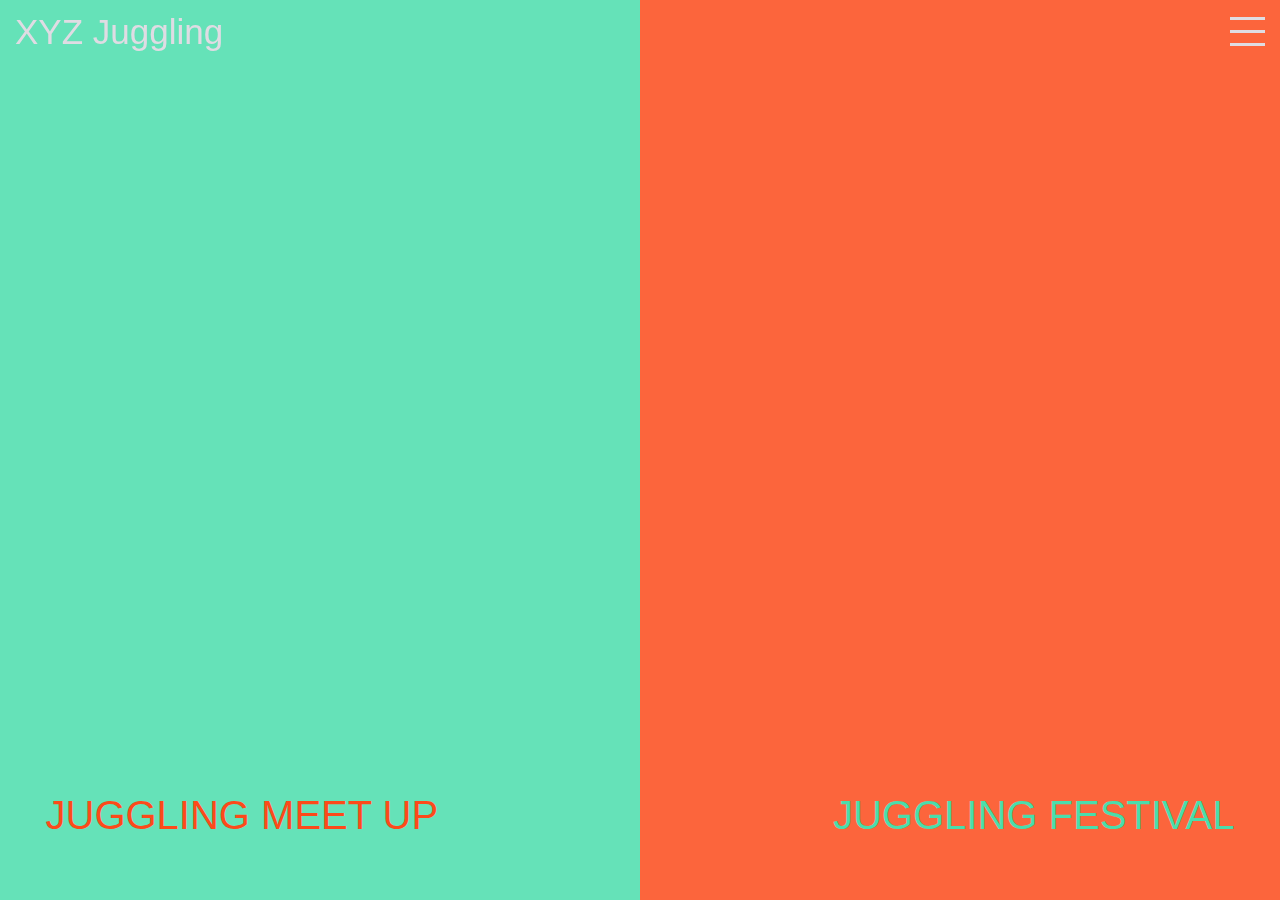
==== index.html @ 4f813a65 "Landing page with the beginnings of the nav slide bar.  Need to fix the animation to get the nav bar" ====
<!DOCTYPE html>
<html lang='en'>
<head>
  <meta charset="utf-8">
  <meta name="viewport" content="width=device-width, initial-scale=1">
  <!-- Latest compiled and minified CSS -->
<link rel="stylesheet" href="https://maxcdn.bootstrapcdn.com/bootstrap/3.3.7/css/bootstrap.min.css">

<!-- jQuery library -->
<script src="https://ajax.googleapis.com/ajax/libs/jquery/3.2.1/jquery.min.js"></script>

<!-- Latest compiled JavaScript -->
<script src="https://maxcdn.bootstrapcdn.com/bootstrap/3.3.7/js/bootstrap.min.js"></script>

<!-- jquery CDN google -->
<script src="https://ajax.googleapis.com/ajax/libs/jquery/3.2.1/jquery.min.js"></script>

<!-- JS -->
<script src="juggle.js"></script>

<!-- Style Sheet -->
<link rel="stylesheet" href="juggle.css">

</head>
<body id="landing">
  <!--NAV -->
  <nav class="push">
    <ul>
      <li>
        <a href="#">
        <h1>Juggling Meet Up</h1></a>
        <p>Weekly Meet Up</p>
      </li>
      <li>
        <a href="#">
        <h1>Juggling Festival</h1></a>
        <p>Yearly Festival</p>
      </li>
      <li>
        <a href="#">
        <h1>About</h1></a>
      </li>
      <li>
        <a href="#">
        <h1>Media</h1>
        </a>
      </li>
      <li>
        <a href="#">
        <h1>Contact</h1></a>
      </li>
    </ul>
  </nav>
  <header class="head">
    <div class="bar"></div>
      <div class="container-fluid">
        <p class="logo">XYZ Juggling</p>
        <div class="icon-menu">
          <span></span>
          <span></span>
          <span></span>
        </div>
      </div>
    </div>
  </header>

<section>
<div class="container-fluid">
  <div class="row">
    <div id="LPanel" class="col-xs-6 tealO vh">
      <h1 id="enterA">Juggling Meet Up</<h1>
    </div>
    <div id="RPanel" class="col-xs-6 orangeO vh">
      <h1 id="enterB">Juggling Festival</h1>
    </div>
  </div>
</div>
</section>

</body>
</html>
---- juggle.css ----
#landing{
  background: url("tossLWeb.jpg") no-repeat center fixed;
}

/* class codes */
.tealO{
  background: rgba(74,221,172, 0.85);
}

.orangeO{
  background: rgba(252,74,26, 0.85);
}

.vh{
  height: 100vh;
}

/*MOBILE FIRST WITH BOOTSTRAP*/

/* NAV */
.push{
  float: right;
    width: 80%;
    height: 100vh;

}

ul{
  list-style-type: none;
}

ul li{
  border: 1px solid #dfdce3;
  background: white;

}

h1{
  margin: 0 5%;
  text-transform: uppercase;
}

ul li p{
  font-size: 18px;
  margin: 0 0 5% 5%;
  color: gray;
}

ul li a{
  text-decoration: none;
  color: black;
  text-transform: capitalize;
  margin: 1%;
  padding: 20px;
}

ul li:last-child{
  height: 100vh;
}

@media screen and (min-width: 480px){
  .push{
    width: 40%;
  }
}

/*HEADER*/
.head{
  background: transparent;
  position: fixed;
  z-index: 1000;
  width: 100%;
}
.bar{
  background: transparent;
  margin-top: 0;
}
.logo{
  float: left;
  margin-top: 7px;
  color: #dfdce3;
  font-size: 23px;
}

.icon-menu{
  float: right;
  width: 35px;
  height: 23px;
  margin-top: 7px;
}

header .icon-menu span{
  width: 100%;
  height: 3px;
  background: #dfdce3;
  display: block;
}

header .icon-menu span:nth-child(1){
  margin-top: 0px;
}

header .icon-menu span:nth-child(2){
  margin-top: 10px;
}

header .icon-menu span:nth-child(3){
  margin-top: 10px;
}

/*landing page*/
#enterA{
  text-align: left;
  text-transform: uppercase;
  margin-top: 170%;
  font-size: 25px;
  color: #FC4A1A;
}

#enterB{
  text-align: right;
  text-transform: uppercase;
  margin-top: 170%;
  font-size: 25px;
  color: #4ADDAC;
}

#RPanel{
  float: right;
}

@media screen and (min-width: 480px){
  .icon-menu {
      float: right;
      width: 35px;
      height: 23px;
      margin-top: 17px;
  }
  .logo{
      font-size: 35px;
  }

  #enterA, #enterB{
    margin-top: 130%;
    font-size: 40px;
  }

  #enterA{
    max-width: 85%;
  }
}

@media screen and (min-width: 940px){

}
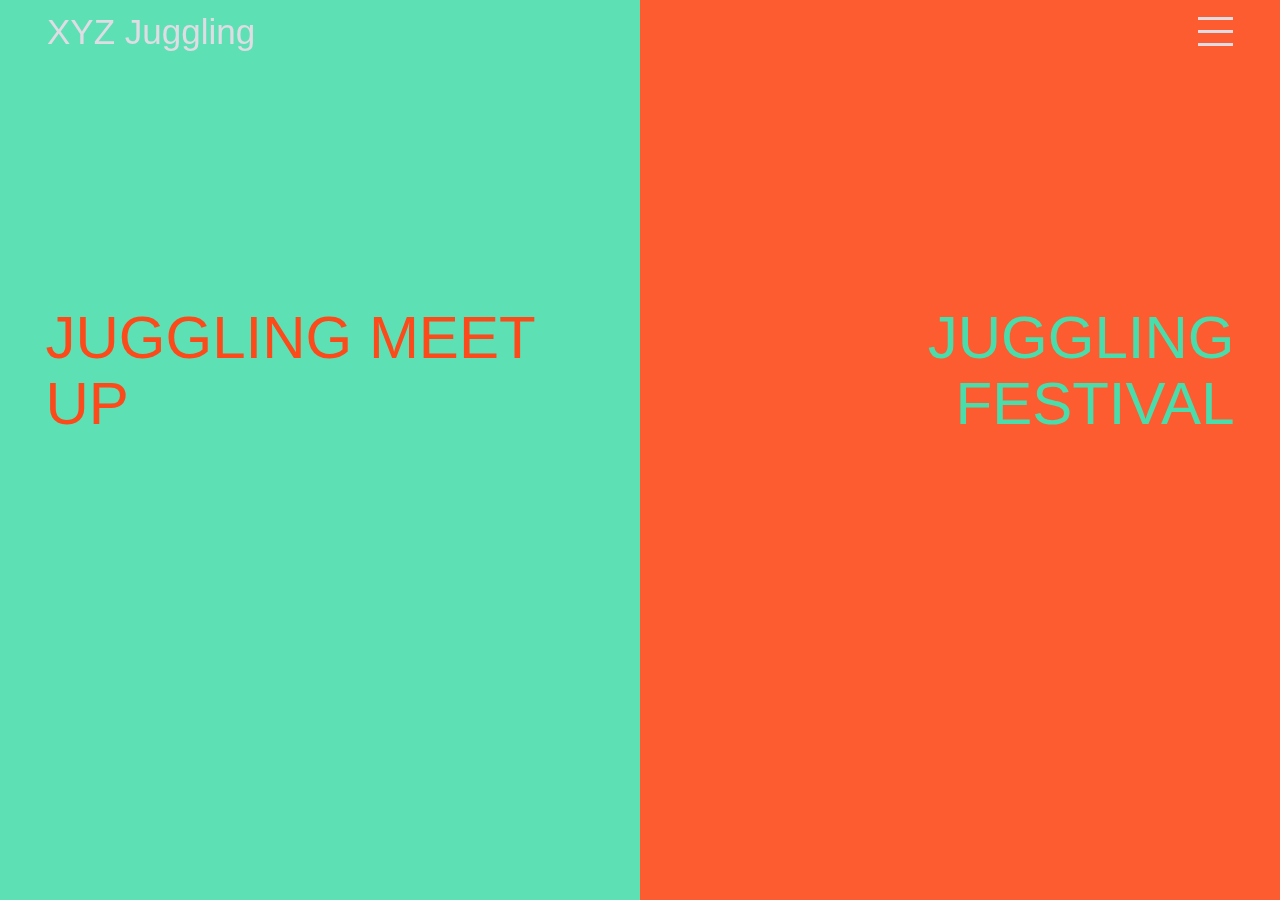
==== commit b4cb41e9: "Nav bar is finally complete and working.  First edit of media and about page, need to add the nav ba" ====
--- a/index.html
+++ b/index.html
@@ -24,8 +24,11 @@
 </head>
 <body id="landing">
   <!--NAV -->
-  <nav class="push">
+  <nav class="menu">
     <ul>
+      <li class="icon-close">
+        <h1>X</h1>
+      </li>
       <li>
         <a href="#">
         <h1>Juggling Meet Up</h1></a>
@@ -53,7 +56,7 @@
   </nav>
   <header class="head">
     <div class="bar"></div>
-      <div class="container-fluid">
+      <div id="H" class="container-fluid">
         <p class="logo">XYZ Juggling</p>
         <div class="icon-menu">
           <span></span>
--- a/juggle.css
+++ b/juggle.css
@@ -1,14 +1,46 @@
+body{
+  position: relative;
+}
+
 #landing{
   background: url("tossLWeb.jpg") no-repeat center fixed;
+  -webkit-background-size: cover;
+  -moz-background-size: cover;
+  -o-background-size: cover;
+  background-size: cover;
 }
 
 /* class codes */
+.teal{
+  background: #4addac;
+}
+
+.orange{
+  background: #fc4a1a;
+}
+
+.yellow{
+  background: #f7b733;
+}
+
+.gray{
+  background: #dfdce3;
+}
+
 .tealO{
-  background: rgba(74,221,172, 0.85);
+  background: rgba(74,221,172, 0.90);
 }
 
 .orangeO{
-  background: rgba(252,74,26, 0.85);
+  background: rgba(252,74,26, 0.90);
+}
+
+.yellowO{
+  background: rgba(247,183,51, 0.90);
+}
+
+.grayO{
+  background: rgba(223,220,227, 0.90);
 }
 
 .vh{
@@ -17,12 +49,81 @@
 
 /*MOBILE FIRST WITH BOOTSTRAP*/
 
+/*HEADER*/
+.head{
+  background: transparent;
+  position: fixed;
+  width: 100%;
+  z-index: 1000;
+}
+.bar{
+  background: transparent;
+  margin-top: 0;
+}
+.logo{
+  float: left;
+  margin-top: 7px;
+  color: #dfdce3;
+  font-size: 23px;
+}
+
+.icon-menu{
+  float: right;
+  width: 35px;
+  height: 23px;
+  margin-top: 7px;
+}
+
+header .icon-menu span{
+  width: 100%;
+  height: 3px;
+  background: #dfdce3;
+  display: block;
+}
+
+header .icon-menu span:nth-child(1){
+  margin-top: 0px;
+}
+
+header .icon-menu span:nth-child(2){
+  margin-top: 10px;
+}
+
+header .icon-menu span:nth-child(3){
+  margin-top: 10px;
+}
+
+/* FOOTER */
+
+footer{
+  text-align: center;
+}
+.social{
+  padding: 20px;
+}
+
+.social img{
+  height: 50px;
+}
+
+#copyright{
+  padding: 20px;
+}
+
+#copyright p{
+  font-size: 16px;
+  color: #dfdce3;
+}
+
+
 /* NAV */
-.push{
+nav{
+  right: -300px;
+  position: fixed;
   float: right;
-    width: 80%;
-    height: 100vh;
-
+  width: 80%;
+  height: 100vh;
+  z-index: 2000;
 }
 
 ul{
@@ -32,7 +133,10 @@
 ul li{
   border: 1px solid #dfdce3;
   background: white;
-
+}
+
+ul li:nth-child(1){
+  padding: 20px;
 }
 
 h1{
@@ -58,55 +162,7 @@
   height: 100vh;
 }
 
-@media screen and (min-width: 480px){
-  .push{
-    width: 40%;
-  }
-}
-
-/*HEADER*/
-.head{
-  background: transparent;
-  position: fixed;
-  z-index: 1000;
-  width: 100%;
-}
-.bar{
-  background: transparent;
-  margin-top: 0;
-}
-.logo{
-  float: left;
-  margin-top: 7px;
-  color: #dfdce3;
-  font-size: 23px;
-}
-
-.icon-menu{
-  float: right;
-  width: 35px;
-  height: 23px;
-  margin-top: 7px;
-}
-
-header .icon-menu span{
-  width: 100%;
-  height: 3px;
-  background: #dfdce3;
-  display: block;
-}
-
-header .icon-menu span:nth-child(1){
-  margin-top: 0px;
-}
-
-header .icon-menu span:nth-child(2){
-  margin-top: 10px;
-}
-
-header .icon-menu span:nth-child(3){
-  margin-top: 10px;
-}
+
 
 /*landing page*/
 #enterA{
@@ -129,7 +185,79 @@
   float: right;
 }
 
+/* ABOUT */
+#about{
+  background: url("Images/tossLWeb.jpg") no-repeat center fixed;
+  -webkit-background-size: cover;
+  -moz-background-size: cover;
+  -o-background-size: cover;
+  background-size: cover;
+
+}
+
+.mission{
+  text-align: center;
+  margin-top: 40px;
+}
+
+.mission h1{
+  padding: 5%;
+}
+
+.mission p{
+  padding: 0 0 5% 0;
+  font-size: 18px;
+}
+
+.bio{
+  width: 100%;
+  display: block;
+}
+
+.bio h2{
+  margin: 0;
+  padding: 0 0 5% 0;
+}
+
+.wrap{
+  text-align: center;
+}
+
+.bio img{
+  width: 75%;
+}
+
+/*MEDIA*/
+#carousel{
+  text-align:center;
+  padding-top: 40%;
+  padding-bottom: 20%;
+
+}
+
+#carousel h1{
+  color: #dfdce3;
+  font-size: 36px;
+  padding-bottom: 5%;
+}
+#myCarousel{
+  width: 80%;
+  margin: auto;
+}
+
+/* TABLETS */
+
 @media screen and (min-width: 480px){
+
+  /* NAV */
+  .push{
+    width: 40%;
+  }
+  nav{
+    right: -600px;
+  }
+
+  /* HEADER */
   .icon-menu {
       float: right;
       width: 35px;
@@ -140,6 +268,8 @@
       font-size: 35px;
   }
 
+  /*Landing*/
+
   #enterA, #enterB{
     margin-top: 130%;
     font-size: 40px;
@@ -148,8 +278,85 @@
   #enterA{
     max-width: 85%;
   }
-}
-
-@media screen and (min-width: 940px){
-
-}
+
+  /* ABOUT */
+  .bio{
+    column-span: 6;
+    display: inline-block;
+  }
+
+  .mission p{
+    padding: 0 0 5% 0;
+    font-size: 24px;
+  }
+  .bio{
+    width: 50%;
+    display: block;
+    float: left;
+  }
+}
+
+/*DESKTOP*/
+@media screen and (min-width: 780px){
+
+  /*header*/
+  #H{
+    width: 95%;
+  }
+
+  /*NAV */
+  nav{
+    right: -1500px;
+      width: 40%;
+  }
+
+
+  /*LANDING*/
+  #enterA{
+    margin-top: 50%;
+    font-size: 60px;
+  }
+
+  #enterB{
+    margin-top: 50%;
+    font-size: 60px;
+  }
+
+  /* ABOUT */
+
+  .bio{
+    width: 25%;
+  }
+
+  .mission h1{
+    font-size: 60px;
+  }
+
+  .mission p{
+    font-size: 30px;
+  }
+
+  .mission h2{
+    font-size: 50px;
+  }
+
+  footer{
+    height: 20vh;
+  }
+
+  #copyright p{
+    font-size: 20px;
+  }
+
+  /* MEDIA */
+  #carousel{
+    text-align:center;
+    padding-top: 5%;
+    padding-bottom: 5%;
+  }
+
+  #carousel h1{
+    font-size: 60px;
+  }
+
+}
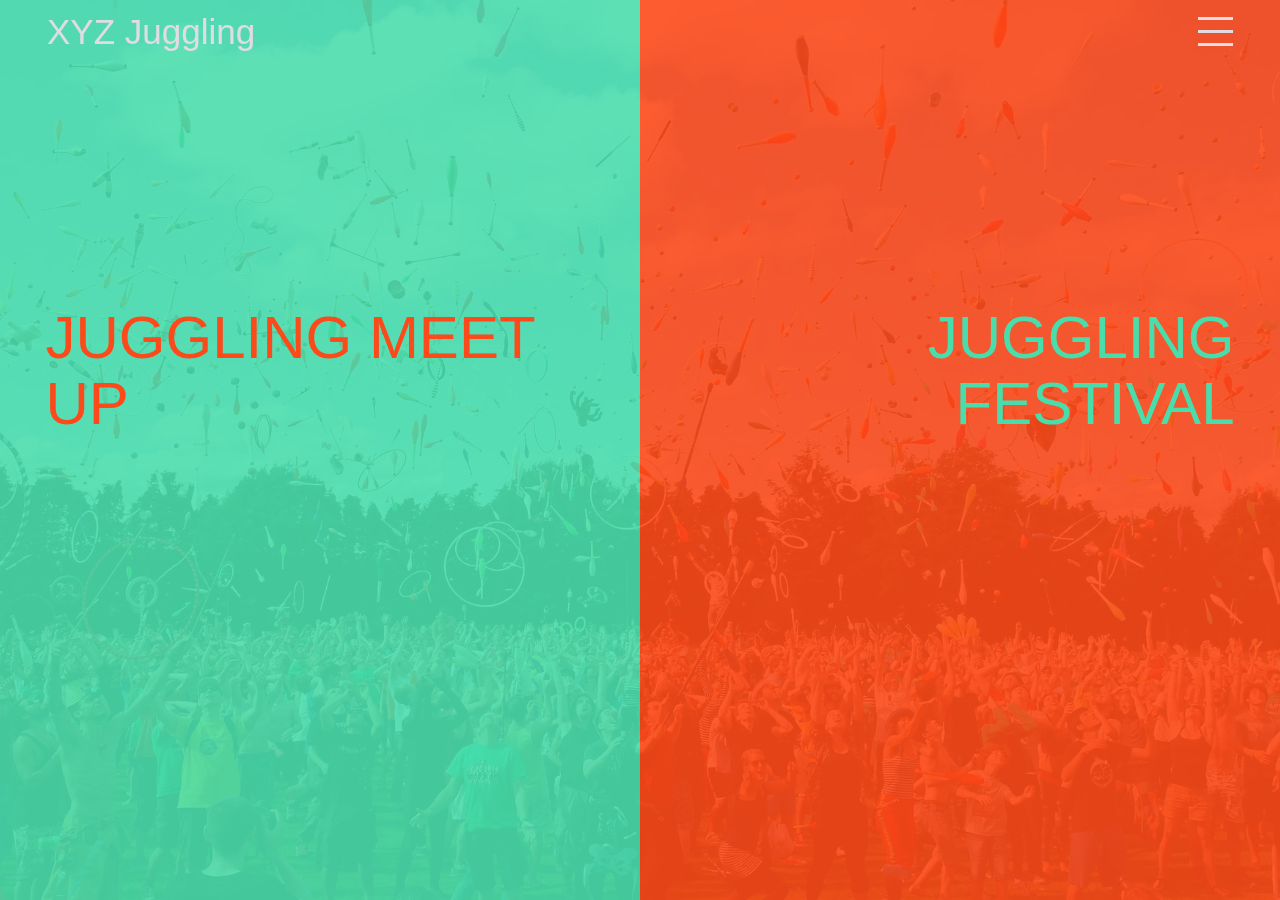
==== commit 49c2d436: "revised juggling site v2" ====
--- a/index.html
+++ b/index.html
@@ -22,7 +22,7 @@
 <link rel="stylesheet" href="juggle.css">
 
 </head>
-<body id="landing">
+<body id="landing" class="juggleBG">
   <!--NAV -->
   <nav class="menu">
     <ul>
@@ -30,7 +30,7 @@
         <h1>X</h1>
       </li>
       <li>
-        <a href="#">
+        <a href="contact.html">
         <h1>Juggling Meet Up</h1></a>
         <p>Weekly Meet Up</p>
       </li>
@@ -40,21 +40,21 @@
         <p>Yearly Festival</p>
       </li>
       <li>
-        <a href="#">
+        <a href="About.html">
         <h1>About</h1></a>
       </li>
       <li>
-        <a href="#">
+        <a href="media.html">
         <h1>Media</h1>
         </a>
       </li>
       <li>
-        <a href="#">
+        <a href="contact.html">
         <h1>Contact</h1></a>
       </li>
     </ul>
   </nav>
-  <header class="head">
+  <header class="headT">
     <div class="bar"></div>
       <div id="H" class="container-fluid">
         <p class="logo">XYZ Juggling</p>
@@ -70,12 +70,16 @@
 <section>
 <div class="container-fluid">
   <div class="row">
+    <a href="contact.html">
     <div id="LPanel" class="col-xs-6 tealO vh">
       <h1 id="enterA">Juggling Meet Up</<h1>
     </div>
+  </a>
+    <a href="fest.html">
     <div id="RPanel" class="col-xs-6 orangeO vh">
       <h1 id="enterB">Juggling Festival</h1>
     </div>
+  </a>
   </div>
 </div>
 </section>
--- a/juggle.css
+++ b/juggle.css
@@ -2,7 +2,13 @@
   position: relative;
 }
 
-#landing{
+body p{
+  font-size: 18px;
+}
+
+/* class codes */
+
+.juggleBG{
   background: url("tossLWeb.jpg") no-repeat center fixed;
   -webkit-background-size: cover;
   -moz-background-size: cover;
@@ -10,7 +16,7 @@
   background-size: cover;
 }
 
-/* class codes */
+
 .teal{
   background: #4addac;
 }
@@ -48,9 +54,16 @@
 }
 
 /*MOBILE FIRST WITH BOOTSTRAP*/
-
+/* --------------------------------------------------------*/
 /*HEADER*/
+.headT{
+  background: transparent;
+  position: fixed;
+  width: 100%;
+  z-index: 1000;
+}
 .head{
+  /*background: #4addac;*/
   background: transparent;
   position: fixed;
   width: 100%;
@@ -93,6 +106,7 @@
   margin-top: 10px;
 }
 
+/* -------------------------------------------------------------- */
 /* FOOTER */
 
 footer{
@@ -115,7 +129,7 @@
   color: #dfdce3;
 }
 
-
+/* -------------------------------------------------------*/
 /* NAV */
 nav{
   right: -300px;
@@ -126,16 +140,16 @@
   z-index: 2000;
 }
 
-ul{
+nav ul{
   list-style-type: none;
 }
 
-ul li{
+nav ul li{
   border: 1px solid #dfdce3;
   background: white;
 }
 
-ul li:nth-child(1){
+nav ul li:nth-child(1){
   padding: 20px;
 }
 
@@ -144,13 +158,13 @@
   text-transform: uppercase;
 }
 
-ul li p{
+nav ul li p{
   font-size: 18px;
   margin: 0 0 5% 5%;
   color: gray;
 }
 
-ul li a{
+nav ul li a{
   text-decoration: none;
   color: black;
   text-transform: capitalize;
@@ -158,12 +172,12 @@
   padding: 20px;
 }
 
-ul li:last-child{
+nav ul li:last-child{
   height: 100vh;
 }
 
 
-
+/* ----------------------------------------------------------- */
 /*landing page*/
 #enterA{
   text-align: left;
@@ -185,16 +199,12 @@
   float: right;
 }
 
+/* ----------------------------------------------------------- */
 /* ABOUT */
-#about{
-  background: url("Images/tossLWeb.jpg") no-repeat center fixed;
-  -webkit-background-size: cover;
-  -moz-background-size: cover;
-  -o-background-size: cover;
-  background-size: cover;
-
-}
-
+#mission{
+  padding-top: 70px;
+  padding-bottom: 70px;
+}
 .mission{
   text-align: center;
   margin-top: 40px;
@@ -225,14 +235,17 @@
 
 .bio img{
   width: 75%;
-}
-
+  border-radius: 50%;
+  height: 225px;
+  width: 225px;
+}
+
+/* ----------------------------------------------------------- */
 /*MEDIA*/
 #carousel{
   text-align:center;
-  padding-top: 40%;
-  padding-bottom: 20%;
-
+  padding-top: 100px;
+  padding-bottom: 100px;
 }
 
 #carousel h1{
@@ -240,11 +253,107 @@
   font-size: 36px;
   padding-bottom: 5%;
 }
+
 #myCarousel{
   width: 80%;
   margin: auto;
 }
 
+/* ----------------------------------------------------------- */
+/* CONTACT */
+#join{
+  padding-top: 70px;
+  padding-bottom: 70px;
+}
+
+#contactForm{
+  padding-bottom: 70px;
+}
+#contact ul{
+  list-style-type: none;
+}
+
+#contact li{
+  font-size: 18px;
+}
+
+#contact p{
+  padding: 0px;
+}
+
+#contact h2{
+  margin-bottom: 20px;
+}
+
+form{
+  border: 2px solid black;
+  /*background: #fc4a1a;*/
+  width: 95%;
+  margin: auto;
+  font-size: 18px;
+  color: black;
+  margin-bottom: 5%;
+}
+
+fieldset{
+  padding: 2%;
+}
+
+input{
+
+  width: 100%;
+}
+
+textarea{
+  width: 100%;
+}
+
+
+
+submit{
+  background:
+}
+
+/* ----------------------------------------------------------- */
+/* Juggling Festival */
+#festival{
+  text-align: center;
+}
+
+#fest{
+  padding-top: 70px;
+  padding-bottom: 70px;
+}
+
+#fest h1{
+  padding: 10px;
+  font-size: 36px;
+}
+
+#fest p{
+  padding: 1%;
+}
+
+#guests{
+  font-size: 18px;
+}
+
+#guests h2{
+  text-transform: uppercase;
+  font-size: 30px;
+}
+
+#guests img{
+    width: 80px;
+    height: 80px;
+}
+
+#guests img{
+  width: 75%;
+  border-radius: 50%;
+  height: 80px;
+  width: 80px;
+}
 /* TABLETS */
 
 @media screen and (min-width: 480px){
@@ -294,6 +403,43 @@
     display: block;
     float: left;
   }
+
+  .bio img{
+    height: 250px;
+    width: 250px;
+  }
+
+  /*Festival */
+  #guests{
+    font-size: 30px;
+  }
+
+  #guests img{
+    height: 250px;
+    width: 250px;
+  }
+
+  #fest h1{
+    padding: 5%;
+    font-size: 60px;
+  }
+
+  #fest a{
+    font-size: 30px;
+  }
+
+  #guests h2{
+    font-size: 50px;
+  }
+
+  #guests img{
+    width: 200px;
+    height: 200px;
+  }
+
+  #guests p{
+    font-size: 30px;
+  }
 }
 
 /*DESKTOP*/
@@ -322,22 +468,39 @@
     font-size: 60px;
   }
 
+  /* FEST */
+
+  #guests img{
+    height: 270px;
+    width: 270px;
+  }
   /* ABOUT */
+
+  .bio img{
+    height: 270px;
+    width: 270px;
+  }
 
   .bio{
     width: 25%;
   }
 
-  .mission h1{
-    font-size: 60px;
-  }
+  /*.mission h1{
+    font-size: 60px;
+  }*/
 
   .mission p{
     font-size: 30px;
   }
 
-  .mission h2{
+  /*.mission h2{
     font-size: 50px;
+  }*/
+  h1{
+    font-size: 50px;
+  }
+  h2{
+    font-size: 40px;
   }
 
   footer{
@@ -359,4 +522,31 @@
     font-size: 60px;
   }
 
-}
+  /*Festival */
+  #fest h1{
+    font-size: 60px;
+  }
+
+  #fest p{
+    font-size: 30px;
+  }
+
+
+  #guests img{
+    width: 275px;
+    height: 275px;
+  }
+}
+
+/*
+@media screen and (min-width: 1024), screen and (min-height: 1366){
+  #enterA{
+    margin-top: 110%;
+    font-size: 60px;
+  }
+
+  #enterB{
+    margin-top: 110%;
+    font-size: 60px;
+  }
+}*/
